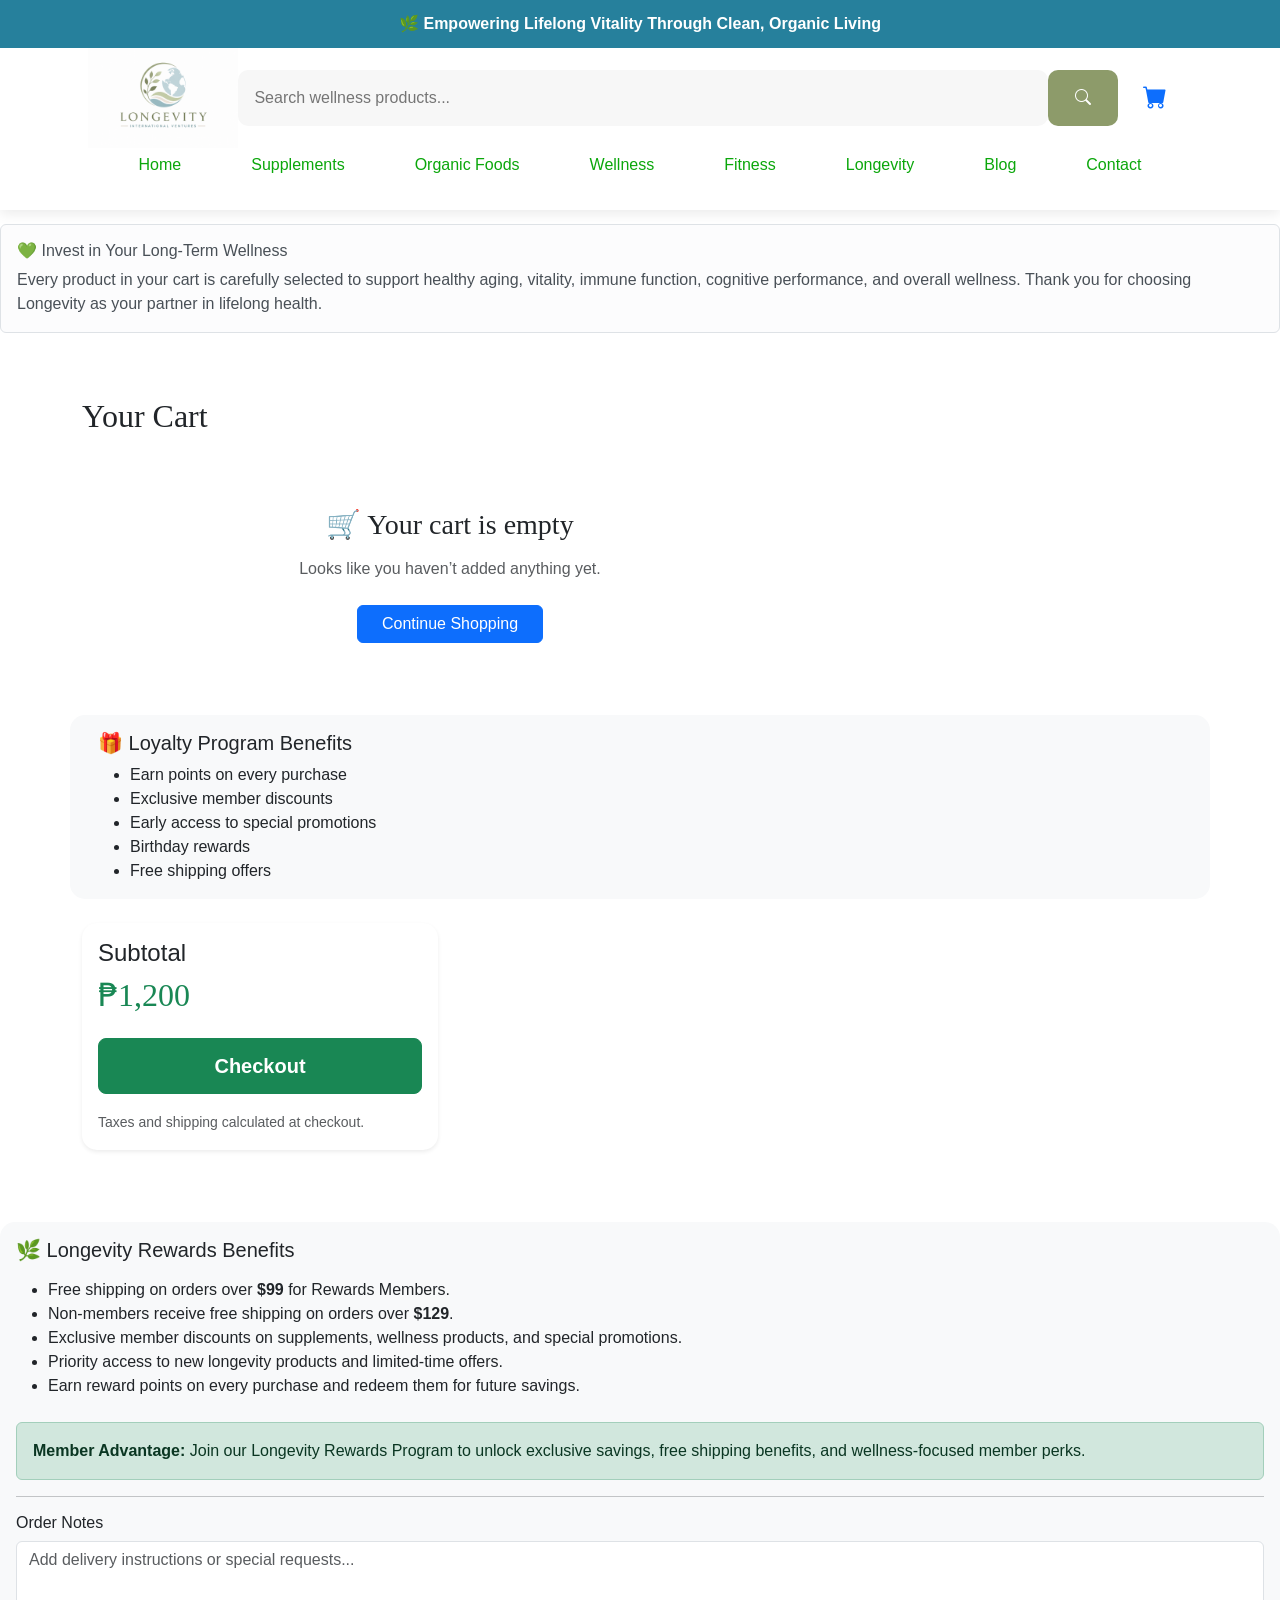
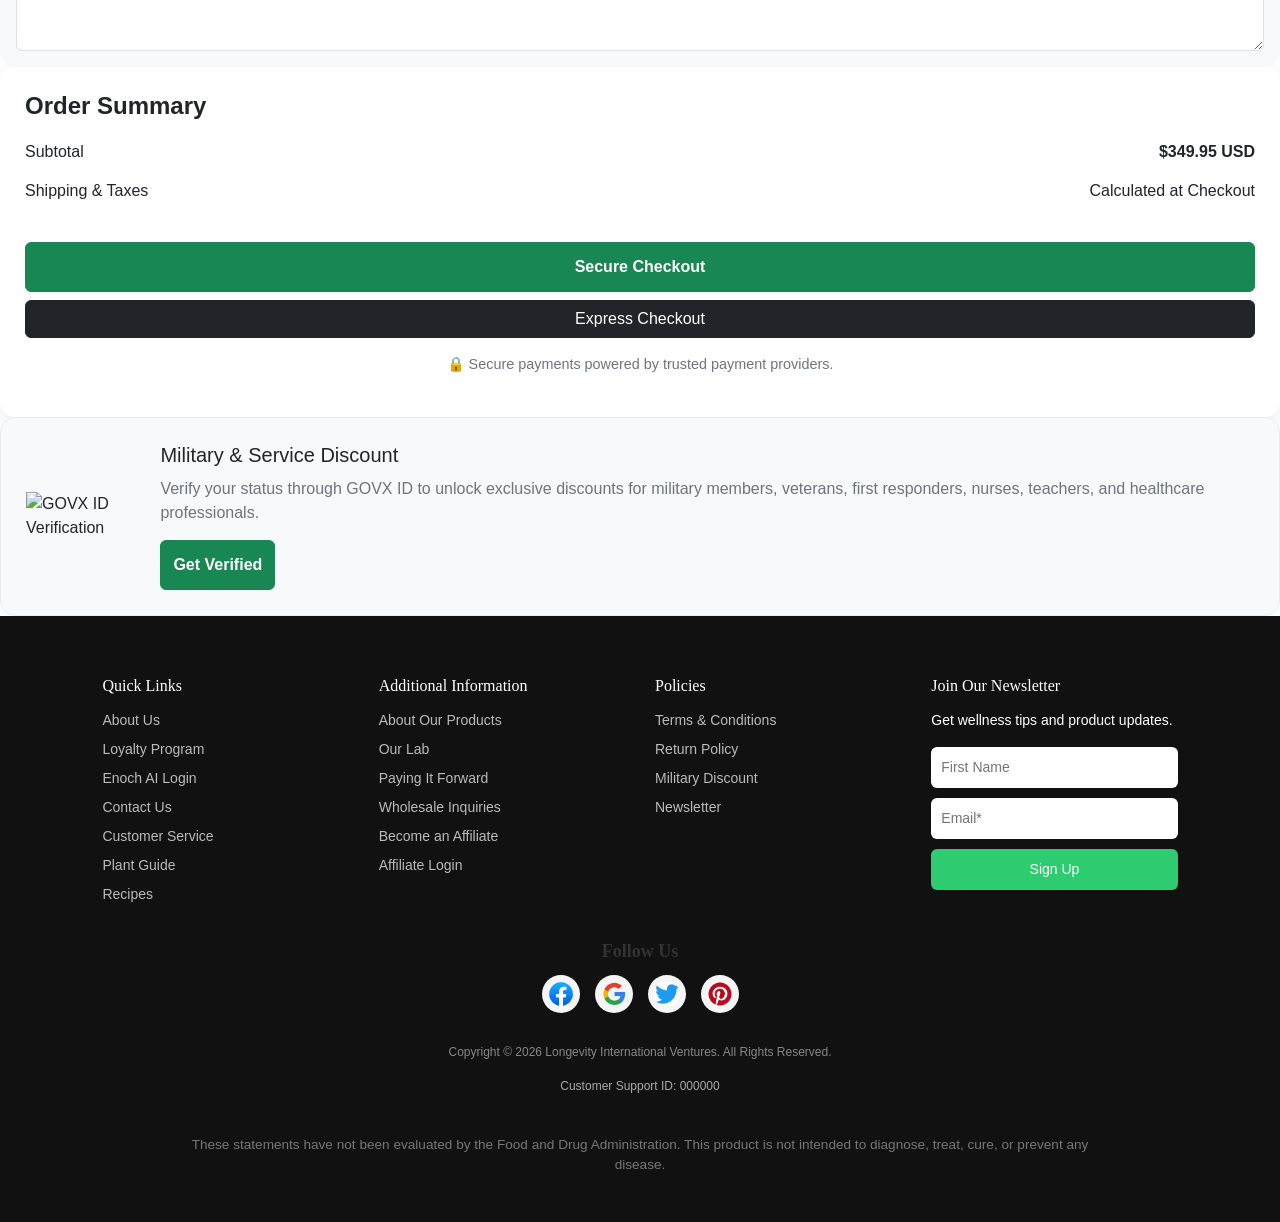
==== pages/cart.html @ 41dbbc5b "near finnish" ====
<!doctype html>
<html lang="en">
  <head>
    <meta charset="UTF-8" />
    <meta name="viewport" content="width=device-width, initial-scale=1.0" />
    <title>Shopping Cart</title>

    <!-- Bootstrap -->
    <link
      href="https://cdn.jsdelivr.net/npm/bootstrap@5.3.6/dist/css/bootstrap.min.css"
      rel="stylesheet"
      integrity="sha384-..."
      crossorigin="anonymous"
    />
    <!-- Bootstrap Icons-->
    <link
      rel="stylesheet"
      href="https://cdn.jsdelivr.net/npm/bootstrap-icons@1.11.3/font/bootstrap-icons.min.css"
    />
    <!-- Swiper CSS -->
    <link
      rel="stylesheet"
      href="https://cdn.jsdelivr.net/npm/swiper@11/swiper-bundle.min.css"
    />
    <!-- AOS -->
    <link rel="stylesheet" href="https://unpkg.com/aos@2.3.4/dist/aos.css" />

    <link rel="stylesheet" href="../css/style.css" />
    <link rel="stylesheet" href="../css/cart.css" />

    <!-- Tab Logo -->

    <link
      rel="icon"
      type="image/png"
      sizes="32x32"
      href="../images/longevity-logo.png"
    />
    <link
      rel="icon"
      type="image/png"
      sizes="16x16"
      href="../images/longevity-logo.png"
    />
    <link rel="apple-touch-icon" href="images/apple-touch-icon.png" />
  </head>
  <body>
    <!-- Navigation Bar -->

    <header>
      <!-- Top Bar -->
      <div class="top-bar">
        🌿 Empowering Lifelong Vitality Through Clean, Organic Living
      </div>

      <!-- Main Header -->

      <div class="main-header container-fluid">
        <div class="logo">
          <img src="../images/longevity-logo.png" />
        </div>

        <div class="search-container">
          <input type="text" placeholder="Search wellness products..." />
          <button>
            <i class="bi bi-search"></i>
          </button>
        </div>

        <div class="header-icons">
          <a href="pages/cart.html" class="position-relative">
            <i class="bi bi-cart-fill fs-4"></i>

            <span
              id="cart-count"
              class="position-absolute top-0 start-100 translate-middle badge rounded-pill bg-danger"
            >
              0
            </span>
          </a>
        </div>
      </div>

      <div class="alert alert-light border mt-4">
        <h6>💚 Invest in Your Long-Term Wellness</h6>

        <p class="mb-0">
          Every product in your cart is carefully selected to support healthy
          aging, vitality, immune function, cognitive performance, and overall
          wellness. Thank you for choosing Longevity as your partner in lifelong
          health.
        </p>
      </div>

      <!-- Mega Navigation -->
      <nav class="mega-nav">
        <ul class="nav-menu">
          <li><a href="../index.html">Home</a></li>

          <li class="dropdown">
            <a href="#">Supplements</a>
            <ul class="dropdown-menu">
              <li><a href="../pages/selection-page.html">Vitamins</a></li>
              <li><a href="../pages/selection-page.html">Protein</a></li>
              <li><a href="../pages/selection-page.html">Herbal</a></li>
              <li><a href="../pages/selection-page.html">Collagen</a></li>
            </ul>
          </li>

          <li class="dropdown">
            <a href="#">Organic Foods</a>
            <ul class="dropdown-menu">
              <li><a href="../pages/selection-page.html">Superfoods</a></li>
              <li><a href="../pages/selection-page.html">Grains</a></li>
              <li><a href="../pages/selection-page.html">Snacks</a></li>
            </ul>
          </li>

          <li class="dropdown">
            <a href="#">Wellness</a>
            <ul class="dropdown-menu">
              <li><a href="../pages/selection-page.html">Skincare</a></li>
              <li><a href="../pages/selection-page.html">Detox</a></li>
              <li><a href="../pages/selection-page.html">Mindfulness</a></li>
            </ul>
          </li>

          <li><a href="../pages/selection-page.html">Fitness</a></li>
          <li><a href="../pages/selection-page.html">Longevity</a></li>
          <li><a href="../pages/selection-page.html">Blog</a></li>
          <li><a href="../pages/selection-page.html">Contact</a></li>
        </ul>
      </nav>
    </header>
    <div class="container py-5">
      <div class="row g-4">
        <!-- Cart Items -->
        <div class="col-lg-8">
          <h2 class="mb-4">Your Cart</h2>

          <div id="cart-items"></div>
          <div id="empty-cart" class="text-center py-5">
            <h3 class="mb-3">🛒 Your cart is empty</h3>
            <p class="text-muted mb-4">
              Looks like you haven’t added anything yet.
            </p>

            <a href="../index.html" class="btn btn-primary px-4">
              Continue Shopping
            </a>
          </div>
        </div>

        <!-- Loyalty Program -->
        <div class="card mt-4 border-0 bg-light">
          <div class="card-body">
            <h5>🎁 Loyalty Program Benefits</h5>

            <ul class="mb-0">
              <li>Earn points on every purchase</li>
              <li>Exclusive member discounts</li>
              <li>Early access to special promotions</li>
              <li>Birthday rewards</li>
              <li>Free shipping offers</li>
            </ul>
          </div>
        </div>

        <!-- Cart Summary -->
        <div class="col-lg-4">
          <div class="card shadow-sm border-0">
            <div class="card-body">
              <h4>Subtotal</h4>

              <h2 class="text-success mb-4">₱1,200</h2>

              <button class="btn btn-success w-100 btn-lg">Checkout</button>

              <div class="mt-3">
                <small class="text-muted">
                  Taxes and shipping calculated at checkout.
                </small>
              </div>
            </div>
          </div>
        </div>
      </div>
    </div>

    <div class="card mt-4 border-0 bg-light">
      <div class="card-body">
        <h5 class="mb-3">🌿 Longevity Rewards Benefits</h5>

        <ul class="mb-4">
          <li>
            Free shipping on orders over <strong>$99</strong> for Rewards
            Members.
          </li>

          <li>
            Non-members receive free shipping on orders over
            <strong>$129</strong>.
          </li>

          <li>
            Exclusive member discounts on supplements, wellness products, and
            special promotions.
          </li>

          <li>
            Priority access to new longevity products and limited-time offers.
          </li>

          <li>
            Earn reward points on every purchase and redeem them for future
            savings.
          </li>
        </ul>

        <div class="alert alert-success">
          <strong>Member Advantage:</strong>
          Join our Longevity Rewards Program to unlock exclusive savings, free
          shipping benefits, and wellness-focused member perks.
        </div>

        <hr />

        <h6>Order Notes</h6>

        <textarea
          class="form-control"
          rows="4"
          placeholder="Add delivery instructions or special requests..."
        ></textarea>
      </div>
    </div>

    <div class="cart-summary">
      <h4>Order Summary</h4>

      <div class="summary-row">
        <span>Subtotal</span>
        <strong>$349.95 USD</strong>
      </div>

      <div class="summary-row">
        <span>Shipping & Taxes</span>
        <span>Calculated at Checkout</span>
      </div>

      <button class="btn btn-success w-100 mt-4">Secure Checkout</button>

      <button class="btn btn-dark w-100 mt-2">Express Checkout</button>

      <p class="secure-note mt-3">
        🔒 Secure payments powered by trusted payment providers.
      </p>
    </div>

    <div class="govx-card">
      <img
        src="images/govx-logo.png"
        alt="GOVX ID Verification"
        class="govx-logo"
      />

      <div class="govx-content">
        <h5>Military & Service Discount</h5>

        <p>
          Verify your status through GOVX ID to unlock exclusive discounts for
          military members, veterans, first responders, nurses, teachers, and
          healthcare professionals.
        </p>

        <a href="#" class="btn btn-success"> Get Verified </a>
      </div>
    </div>
    <!-- Footer -->

    <footer class="site-footer">
      <div class="footer-container">
        <!-- QUICK LINKS -->
        <div class="footer-column">
          <h3>Quick Links</h3>
          <ul>
            <li><a href="../pages/about-us.html">About Us</a></li>
            <li><a href="../pages/loyalty-program.html">Loyalty Program</a></li>
            <li><a href="#">Enoch AI Login</a></li>
            <li><a href="#">Contact Us</a></li>
            <li><a href="#">Customer Service</a></li>
            <li><a href="#">Plant Guide</a></li>
            <li><a href="#">Recipes</a></li>
          </ul>
        </div>

        <!-- INFORMATION -->
        <div class="footer-column">
          <h3>Additional Information</h3>
          <ul>
            <li><a href="#">About Our Products</a></li>
            <li><a href="#">Our Lab</a></li>
            <li><a href="#">Paying It Forward</a></li>
            <li><a href="#">Wholesale Inquiries</a></li>
            <li><a href="#">Become an Affiliate</a></li>
            <li><a href="#">Affiliate Login</a></li>
          </ul>
        </div>

        <!-- POLICIES -->
        <div class="footer-column">
          <h3>Policies</h3>
          <ul>
            <li><a href="#">Terms & Conditions</a></li>
            <li><a href="#">Return Policy</a></li>
            <li><a href="#">Military Discount</a></li>
            <li><a href="#">Newsletter</a></li>
          </ul>
        </div>

        <!-- NEWSLETTER -->
        <div class="footer-column">
          <h3>Join Our Newsletter</h3>
          <p>Get wellness tips and product updates.</p>

          <form class="newsletter" id="newsletterForm">
            <input
              type="text"
              id="firstName"
              placeholder="First Name"
              required
            />
            <input type="email" id="email" placeholder="Email*" required />
            <button type="submit">Sign Up</button>
          </form>

          <p class="newsletter-msg" id="newsletterMsg"></p>
        </div>
      </div>

      <!-- SOCIAL -->
      <div class="footer-social">
        <h3>Follow Us</h3>
        <div class="social-links">
          <img src="../logo/facebook_icon.jpg" alt="" />
          <img src="../logo/google-logo.jpg" alt="" />
          <img src="../logo/twitter-logo.jpg" alt="" />
          <img src="../logo/pinterest-logo.jpg" alt="" />
        </div>
      </div>

      <!-- DISCLAIMER -->
      <div class="footer-bottom">
        <p>
          Copyright © 2026 Longevity International Ventures. All Rights
          Reserved.
        </p>

        <p class="support-id">Customer Support ID: 000000</p>

        <p class="disclaimer">
          These statements have not been evaluated by the Food and Drug
          Administration. This product is not intended to diagnose, treat, cure,
          or prevent any disease.
        </p>
      </div>
    </footer>
    <!-- Bootstrap Bundle -->
    <script
      src="https://cdn.jsdelivr.net/npm/bootstrap@5.3.6/dist/js/bootstrap.bundle.min.js"
      integrity="sha384-..."
      crossorigin="anonymous"
    ></script>

    <!-- Swiper JS Bundle -->
    <script src="https://cdn.jsdelivr.net/npm/swiper@11/swiper-bundle.min.js"></script>

    <!-- Scroll Animation Libraries -->
    <script src="https://cdn.jsdelivr.net/npm/gsap@3.12.5/dist/gsap.min.js"></script>
    <script src="https://cdn.jsdelivr.net/npm/gsap@3.12.5/dist/ScrollTrigger.min.js"></script>
    <script src="https://unpkg.com/aos@2.3.4/dist/aos.js"></script>

    <!-- jQuery -->
    <script src="https://code.jquery.com/jquery-3.6.0.min.js"></script>

    <!-- Javascript -->
    <script src="../javascript/script.js"></script>
    <script src="../javascript/swiper.js"></script>
    <script src="../javascript/cart.js"></script>
  </body>
</html>
---- css/style.css ----
body {
  font-family: "Inter", sans-serif !important;
  padding-top: 200px;
}

h1,
h2,
h3 {
  font-family: "Playfair Display", serif;
}

/* Navigation Bar */

.top-bar {
  background: #26809c;
  color: white;
  text-align: center;
  padding: 12px;
  font-weight: 600;
  position: fixed;
  top: 0;
  width: 100%;
  z-index: 1000;
}

.top-bar,
.mega-nav {
  transition: transform 0.4s ease;
}

.hide {
  transform: translateY(-100%);
}

.top-bar.hide {
  transform: translateY(-100%);
}
.main-header {
  background: white;
  display: flex;
  align-items: center;
  justify-content: center;
  width: 100%;
  position: fixed;
  top: 48px;
  z-index: 1000;
  transition: top 0.4s ease;
}

.scroll-menu-btn {
  display: none;
}

.header-scrolled .scroll-menu-btn {
  display: block;
  padding: 10px 20px;
  background: #26809c;
  color: white;
  border: none;
  cursor: pointer;
}

.header-scrolled .mega-nav {
  display: none;
}

.header-scrolled .mega-nav.show {
  display: block;
}

.mobile-dropdown.show {
  display: block;
}

.header-scrolled .nav-menu {
  flex-direction: column;
  gap: 0;
}

.main-header.move-up {
  top: 0;
}

.search-container {
  width: 70%;
  display: flex;
}

.logo img {
  width: 150px;
}

.header-icons i {
  font-size: 35px;
  padding: 0 25px;
}

.search-container input {
  flex: 1;
  padding: 16px;
  border: none;
  background: #f7f7f7;
  border-radius: 10px;
}

.search-container button {
  width: 70px;
  border: none;
  background: #8d9b6a;
  border-radius: 10px;
  color: white;
}

/* Mega-nav Section*/

.mega-nav {
  position: fixed;
  top: 120px;
  left: 0;
  width: 100%;
  z-index: 999;

  padding: 15px 0;

  background: #fff; /* important for shadow visibility */
  transition: all 0.3s ease;

  box-shadow: 0 4px 12px rgba(0, 0, 0, 0.08);
}

.mega-nav.show {
  display: block;
}

.mega-nav a {
  display: block;
  padding: 12px 15px;
  text-decoration: none;
  color: #333;
}

.mega-nav a:hover {
  background: #f5f5f5;
}

.nav-menu {
  list-style: none;
  display: flex;
  justify-content: center;
  gap: 50px;
  margin: 0;
  padding: 10px 30px;

  background-color: white;
}

.nav-menu li {
  position: relative;
}

.nav-menu a {
  text-decoration: none;
  color: white;
  font-weight: 500;
  padding: 8px 10px;
  display: block;
}

/* when scrolled */
.mega-nav.scrolled {
  padding: 8px 0;
  background: #246f45;
  box-shadow: 0 4px 12px rgba(0, 0, 0, 0.15);
}

/* 🔽 Dropdown hidden */
.dropdown-menu {
  display: none;
  position: absolute;
  top: 100%;
  left: 0;
  background: white;
  min-width: 180px;
  box-shadow: 0 6px 15px rgba(0, 0, 0, 0.15);
  border-radius: 6px;
  overflow: hidden;
}

.dropdown-menu li a {
  color: #333;
  padding: 10px;
}

.dropdown-menu li a:hover {
  background: white;
  color: gray;
}

.dropdown:hover .dropdown-menu {
  display: block;
}

.nav-menu li a {
  color: #0ba70b;
}

@media (max-width: 992px) {
  .main-header {
    flex-wrap: wrap;
  }

  .logo {
    order: 1;
  }

  .header-icons {
    order: 2;
  }

  .search-container {
    order: 3;
    width: 100%;
    max-width: 100%;
  }

  .search-container input {
    width: 100%;
  }

  .main-header {
    top: 70px;
  }
}

/* Swiper Section */

.heroSwiper {
  height: 500px;
}

.heroSwiper .swiper-slide {
  height: 500px;
}

.heroSwiper .swiper-slide img {
  padding: 15px;
  width: 100%;
  height: 100%;
  object-fit: cover;
}

.swiper-button-prev,
.swiper-button-next {
  background: white;
  border-radius: 50%;
  width: 40px;
  height: 40px;
  box-shadow: 0 2px 8px rgba(0, 0, 0, 0.2);
}

.swiper-button-prev::after,
.swiper-button-next::after {
  font-size: 18px;
  color: #2e8b57;
}

/* Countdown banner  */

.sale-banner {
  background: linear-gradient(135deg, #111, #1f1f1f);
  color: white;
  text-align: center;
  padding: 30px 15px;
  font-family: Arial, sans-serif;
  border-radius: 12px;
}

.sale-banner h2 {
  margin-bottom: 20px;
  font-size: 26px;
}

.timer {
  display: flex;
  justify-content: center;
  gap: 12px;
  flex-wrap: wrap;
  margin-bottom: 20px;
}

.time-box {
  background: #222;
  padding: 15px;
  border-radius: 10px;
  min-width: 70px;
}

.time-box span {
  display: block;
  font-size: 24px;
  font-weight: bold;
}

.time-box label {
  font-size: 12px;
  opacity: 0.7;
}

.shop-btn {
  background: #ff3b30;
  color: white;
  border: none;
  padding: 12px 25px;
  font-size: 16px;
  border-radius: 8px;
  cursor: pointer;
  transition: 0.3s;
}

.shop-btn:hover {
  background: #ff1f1f;
  transform: scale(1.05);
}

/* Holliday Deals */

.deals {
  padding: 60px 10%;
  background: #f9f9f9;
}

.deals-header h3 {
  color: #0ba70b;
}

.deals-header {
  text-align: center;
  margin-bottom: 40px;
}

.deals-container {
  display: flex;
  gap: 20px;
  flex-wrap: wrap;
  justify-content: center;
  flex-wrap: nowrap;
}

/* CARD BASE */
.deal-card {
  width: 320px;
  background: #fff;
  border-radius: 16px;
  box-shadow: 0 10px 25px rgba(0, 0, 0, 0.08);
  position: relative;
  overflow: visible;
  transition: transform 0.3s ease;
}

/* IMAGE */
.image-wrapper img {
  width: 100%;
  height: 220px;
  object-fit: cover;
  display: block;
  border-top-left-radius: 16px;
  border-top-right-radius: 16px;
}

/* BADGE */
.badge {
  position: absolute;
  top: 10px;
  left: 10px;
  background: #e63946;
  color: white;
  padding: 5px 10px;
  font-size: 12px;
  border-radius: 20px;
  z-index: 1;
}

/* INFO SECTION */
.deal-info {
  padding: 12px;
}

.deal-info h3 {
  font-size: 16px;
  margin-bottom: 4px;
}

.deal-info p {
  font-size: 13px;
  color: #666;
}

/* PRICE */
.price {
  margin-top: 8px;
  display: flex;
  gap: 10px;
  align-items: center;
}

.price .old {
  text-decoration: line-through;
  color: gray;
  font-size: 13px;
}

.price .new {
  color: #e63946;
  font-weight: bold;
}

/* RATING */
.rating {
  margin-top: 6px;
  font-size: 13px;
}

.stars {
  color: gold;
}

.hover-actions {
  position: absolute;
  left: 0;
  bottom: -55px; /* pushes outside card */
  width: 100%;

  display: flex;
  gap: 8px;
  padding: 10px;

  background: #fff;
  box-shadow: 0 10px 25px rgba(0, 0, 0, 0.15);
  border-radius: 0 0 14px 14px;

  opacity: 0;
  transform: translateY(-20px);
  transition: all 0.3s ease;

  pointer-events: none;
}

/* SHOW ON HOVER (card hover = smoother UX) */
.deal-card:hover .hover-actions {
  opacity: 1;
  transform: translateY(0);
  pointer-events: auto;
  z-index: 2;
}

/* BUTTONS */
.hover-actions button {
  flex: 1;
  border: none;
  padding: 8px;
  font-size: 12px;
  cursor: pointer;
  border-radius: 6px;
  transition: 0.2s;
}

.hover-actions .quick {
  background: #333;
  color: white;
}

.hover-actions .quick:hover {
  background: #000;
}

.hover-actions .cart {
  background: #28a745;
  color: white;
}

.hover-actions .cart:hover {
  background: #1f8a39;
}

/* Shop by Health goals  */

.health-goals {
  padding: 70px 8%;
  background: #f9f9f9;
  text-align: center;
}

.goals-header h2 {
  font-size: 28px;
  margin-bottom: 8px;
}

.goals-header p {
  color: #666;
  margin-bottom: 30px;
}

/* GRID */
.goals-grid {
  display: grid;
  grid-template-columns: repeat(auto-fit, minmax(220px, 1fr));
  gap: 20px;
}

/* CARD */
.goal-card {
  background: white;
  padding: 20px;
  border-radius: 14px;
  text-decoration: none;
  color: #333;
  box-shadow: 0 6px 18px rgba(0, 0, 0, 0.08);
  transition: all 0.3s ease;
  text-align: left;
}

/* hover effect */
.goal-card:hover {
  transform: translateY(-5px);
  box-shadow: 0 10px 25px rgba(0, 0, 0, 0.12);
}

/* title */
.goal-card h3 {
  font-size: 16px;
  margin-bottom: 6px;
}

/* text */
.goal-card p {
  font-size: 13px;
  color: #666;
}

Longevity Nutrition Plans .nutrition-plans {
  padding: 70px 8%;
  background: #f9f9f9;
  text-align: center;
}

.nutrition-header h2 {
  font-size: 28px;
  margin-bottom: 8px;
  text-align: center;
}

.nutrition-header p {
  color: #666;
  margin-bottom: 30px;
}

/* GRID */
.nutrition-grid {
  display: grid;
  grid-template-columns: repeat(auto-fit, minmax(240px, 1fr));
  gap: 20px;
}

/* CARD */
.nutrition-card {
  background: #fff;
  padding: 22px;
  border-radius: 14px;
  box-shadow: 0 8px 20px rgba(0, 0, 0, 0.08);
  text-align: left;
  transition: 0.3s ease;
}

/* hover effect */
.nutrition-card:hover {
  transform: translateY(-6px);
  box-shadow: 0 12px 30px rgba(0, 0, 0, 0.12);
}

/* title */
.nutrition-card h3 {
  font-size: 16px;
  margin-bottom: 10px;
}

/* text */
.nutrition-card p {
  font-size: 13px;
  color: #666;
  margin-bottom: 15px;
}

/* BUTTON */
.read-btn {
  padding: 8px 14px;
  border: none;
  border-radius: 20px;
  background: #1f7a4a;
  color: white;
  font-size: 13px;
  cursor: pointer;
  transition: 0.2s;
}

.read-btn:hover {
  background: #145a36;
}

.nutrition-plans {
  padding: 10px 50px;
}

/* Follow Us */

.follow-us {
  text-align: center;
  padding: 60px 8%;
  background: #f9f9f9;
}

.follow-us h2 {
  font-size: 26px;
  margin-bottom: 8px;
}

.follow-us p {
  color: #666;
  margin-bottom: 25px;
}

/* ICON WRAPPER */
.social-icons {
  display: flex;
  justify-content: center;
  gap: 15px;
}

/* ICON STYLE */
.icon {
  width: 50px;
  height: 50px;
  display: flex;
  align-items: center;
  justify-content: center;

  background: white;
  border-radius: 50%;
  font-size: 20px;
  text-decoration: none;

  box-shadow: 0 6px 18px rgba(0, 0, 0, 0.1);
  transition: 0.3s ease;
}

/* hover effect */
.icon:hover {
  transform: translateY(-5px);
}

/* brand colors on hover */
.facebook:hover {
  background: #1877f2;
  color: white;
}

.instagram:hover {
  background: #e1306c;
  color: white;
}

.tiktok:hover {
  background: #000;
  color: white;
}

.youtube:hover {
  background: #ff0000;
  color: white;
}

/* Footer */

.site-footer {
  background: #111;
  color: #fff;
  padding: 60px 8% 30px;
  font-size: 14px;
}

/* GRID */
.footer-container {
  display: grid;
  grid-template-columns: repeat(auto-fit, minmax(220px, 1fr));
  gap: 30px;
}

/* HEADINGS */
.footer-column h3 {
  margin-bottom: 15px;
  font-size: 16px;
}

/* LINKS */
.footer-column ul {
  list-style: none;
  padding: 0;
}

.footer-column ul li {
  margin-bottom: 8px;
}

.footer-column ul li a {
  color: #bbb;
  text-decoration: none;
  transition: 0.2s;
}

.footer-column ul li a:hover {
  color: #fff;
}

/* NEWSLETTER */
.newsletter {
  display: flex;
  flex-direction: column;
  gap: 10px;
}

.newsletter input {
  padding: 10px;
  border-radius: 6px;
  border: none;
}

.newsletter button {
  padding: 10px;
  border: none;
  background: #2ecc71;
  color: white;
  border-radius: 6px;
  cursor: pointer;
}

.newsletter button:hover {
  background: #27ae60;
}

/* SOCIAL */
.footer-social {
  text-align: center;
  margin-top: 40px;
}

.social-links a {
  margin: 0 10px;
  color: #bbb;
  text-decoration: none;
}

.social-links a:hover {
  color: #fff;
}

/* BOTTOM */
.footer-bottom {
  margin-top: 30px;
  text-align: center;
  font-size: 12px;
  color: #888;
}

.support-id {
  margin-top: 10px;
  color: #aaa;
}

.disclaimer {
  margin-top: 10px;
  font-size: 11px;
  max-width: 800px;
  margin-left: auto;
  margin-right: auto;
  line-height: 1.5;
}

.view-all-card {
  position: relative;
  overflow: hidden;
  border-radius: 15px;
  height: 350px;
}

.view-all-card img {
  width: 100%;
  height: 100%;
  object-fit: cover;
  transition: 0.5s ease;
}

.view-all-card .overlay {
  position: absolute;
  inset: 0;
  background: rgba(0, 0, 0, 0.45);
}

.view-content {
  position: absolute;
  inset: 0;
  z-index: 2;

  display: flex;
  flex-direction: column;
  justify-content: center;
  align-items: center;

  color: #fff;
  text-align: center;
  padding: 20px;
}

.count {
  font-size: 3rem;
  font-weight: 700;
}

.view-content h3 {
  margin: 10px 0;
  font-size: 1.8rem;
}

.view-btn {
  margin-top: 15px;
  padding: 10px 25px;
  background: #fff;
  color: #2f5d50;
  text-decoration: none;
  border-radius: 50px;
  font-weight: 600;
}

.view-all-card:hover img {
  transform: scale(1.08);
}

/* Trust Bandages */

.trust-badges {
  display: flex;
  flex-wrap: wrap;
  justify-content: center;
  align-items: center;
  gap: 30px;
  padding: 40px 20px;
  background: #f8faf8;
}

.trust-badges div {
  display: flex;
  justify-content: center;
  align-items: center;
}

.trust-badges img {
  width: 140px;
  height: 80px;
  object-fit: contain;
  transition: 0.3s ease;
}

.trust-badges img:hover {
  transform: scale(1.05);
}

/* WHY CHOOSE US */
.why-choose-us {
  padding: 80px 5%;
  background: #f8faf8;
}

.section-header {
  text-align: center;
  max-width: 750px;
  margin: 0 auto 60px;
}

.section-tag {
  display: inline-block;
  background: #dcefe4;
  color: #2f5d50;
  padding: 8px 16px;
  border-radius: 50px;
  font-size: 0.9rem;
  font-weight: 600;
  margin-bottom: 15px;
}

.section-header h2 {
  font-size: 2.5rem;
  color: #1f3b2d;
  margin-bottom: 15px;
}

.section-header p {
  color: #666;
  line-height: 1.7;
}

.features-grid {
  display: grid;
  grid-template-columns: repeat(auto-fit, minmax(250px, 1fr));
  gap: 25px;
}

.feature-card {
  background: #fff;
  padding: 35px 25px;
  border-radius: 20px;
  text-align: center;
  box-shadow: 0 10px 30px rgba(0, 0, 0, 0.06);
  transition: 0.3s ease;
}

.feature-card:hover {
  transform: translateY(-8px);
}

.feature-card .icon {
  font-size: 3rem;
  margin-bottom: 20px;
}

.feature-card h3 {
  color: #2f5d50;
  margin-bottom: 12px;
  font-size: 1.25rem;
}

.feature-card p {
  color: #666;
  line-height: 1.7;
}

.section-title {
  text-align: center;
  margin-bottom: 50px;
}

.section-title h2 {
  font-size: 2.5rem;
  color: #2f5d50;
}

.section-title p {
  color: #666;
}

/* TESTIMONIALS */
.testimonials {
  padding: 80px 5%;
  background: #f8faf8;
}

.testimonial-grid {
  display: grid;
  grid-template-columns: repeat(auto-fit, minmax(280px, 1fr));
  gap: 25px;
}

.testimonial-card {
  background: #fff;
  padding: 30px;
  border-radius: 20px;
  box-shadow: 0 10px 25px rgba(0, 0, 0, 0.05);
}

.testimonial-card p {
  font-style: italic;
  line-height: 1.7;
  margin-bottom: 20px;
}

.testimonial-card h4 {
  color: #2f5d50;
}

/* PRODUCTS */
.featured-products {
  padding: 80px 5%;
}

.products-grid {
  display: grid;
  grid-template-columns: repeat(auto-fit, minmax(250px, 1fr));
  gap: 30px;
}

.product-card {
  position: relative;
  background: #fff;
  border-radius: 20px;
  overflow: hidden;
  box-shadow: 0 10px 25px rgba(0, 0, 0, 0.08);
}

.product-card img {
  width: 100%;
  height: 250px;
  object-fit: cover;
}

.product-card h3 {
  padding: 15px 20px 10px;
  color: #2f5d50;
}

.product-card p {
  padding: 0 20px;
  color: #666;
}

.product-card .btn {
  display: inline-block;
  margin: 20px;
  padding: 10px 20px;
  background: #2f5d50;
  color: #fff;
  text-decoration: none;
  border-radius: 50px;
}

.badge {
  position: absolute;
  top: 15px;
  left: 15px;
  background: #7ba05b;
  color: #fff;
  padding: 6px 12px;
  border-radius: 50px;
  font-size: 0.8rem;
}

.disclaimer {
  margin-top: 40px;
  text-align: center;
  font-size: 0.85rem;
  color: #777;
  max-width: 900px;
  margin-inline: auto;
}

/* Comments */

/* SECTION BACKGROUND */
.testimonials {
  padding: 90px 5%;
  background: linear-gradient(135deg, #f8faf8, #eef6f0);
}

/* TITLE */
.section-title {
  text-align: center;
  margin-bottom: 50px;
}

.section-title h2 {
  font-size: 2.5rem;
  color: #2f5d50;
  margin-bottom: 10px;
}

.section-title p {
  color: #666;
  font-size: 1rem;
}

/* SWIPER WRAPPER */
.testimonialSwiper {
  padding: 20px 10px 60px;
}

/* CARD */
.testimonial-card {
  background: #fff;
  border-radius: 22px;
  padding: 35px 25px;
  text-align: center;
  box-shadow: 0 12px 30px rgba(0, 0, 0, 0.08);
  transition: all 0.3s ease;
  height: 100%;
}

/* HOVER EFFECT */
.testimonial-card:hover {
  transform: translateY(-10px);
}

/* CUSTOMER IMAGE */
.customer-img {
  width: 85px;
  height: 85px;
  border-radius: 50%;
  object-fit: cover;
  margin-bottom: 15px;
  border: 4px solid #e8f3eb;
}

/* STARS */
.stars {
  color: #f5b301;
  font-size: 1.1rem;
  margin-bottom: 12px;
  letter-spacing: 2px;
}

/* TEXT */
.testimonial-card p {
  font-style: italic;
  color: #555;
  line-height: 1.7;
  margin-bottom: 18px;
}

/* NAME */
.testimonial-card h4 {
  color: #2f5d50;
  margin-bottom: 5px;
  font-size: 1.1rem;
}

/* LABEL */
.testimonial-card span {
  font-size: 0.85rem;
  color: #888;
}

/* PAGINATION DOTS */
.testimonialSwiper .swiper-pagination-bullet {
  background: #2f5d50;
  opacity: 0.4;
}

.testimonialSwiper .swiper-pagination-bullet-active {
  opacity: 1;
}

/* Vitamins Page */

.breadcrumb-bar {
  background: #fff;
  padding: 12px 20px;
  font-size: 14px;
  border-bottom: 1px solid #eaeaea;
}

.page-title {
  font-size: 28px;
  font-weight: 700;
  margin: 20px 0;
}

.toolbar {
  background: #fff;
  padding: 15px;
  border-radius: 12px;
  display: flex;
  flex-wrap: wrap;
  gap: 10px;
  align-items: center;
  justify-content: space-between;
  box-shadow: 0 2px 10px rgba(0, 0, 0, 0.05);
}

.toolbar select,
.toolbar input {
  padding: 8px 10px;
  border-radius: 8px;
  border: 1px solid #ddd;
}

.product-card {
  background: #fff;
  border-radius: 14px;
  overflow: hidden;
  box-shadow: 0 4px 12px rgba(0, 0, 0, 0.06);
  transition: 0.3s;
  height: 100%;
}

.product-card:hover {
  transform: translateY(-5px);
}

.product-img {
  width: 100%;
  height: 180px;
  object-fit: cover;
}

.price {
  color: #1f7a3a;
  font-weight: bold;
}

.btn-buy {
  background: #1f7a3a;
  color: #fff;
  border: none;
  padding: 8px;
  border-radius: 25px;
  width: 100%;
}

.btn-buy:hover {
  background: #16612d;
}

.badge-stock {
  position: absolute;
  top: 10px;
  left: 10px;
  background: #dc3545;
  color: #fff;
  font-size: 12px;
  padding: 4px 8px;
  border-radius: 8px;
}

/* Product Page */

#productGrid.list-mode .deal-card {
  display: flex;
  gap: 20px;
  align-items: center;
}

#productGrid.list-mode .image-wrapper {
  width: 150px;
  flex-shrink: 0;
}

#productGrid.list-mode .deal-info {
  flex: 1;
}

/* Mobile list view */
@media (max-width: 576px) {
  #productGrid.list-mode .deal-card {
    flex-direction: column;
    text-align: center;
  }

  #productGrid.list-mode .image-wrapper {
    width: 100%;
    max-width: 250px;
  }
}
/* Toolbar */
.toolbar {
  padding: 15px;
  display: flex;
  justify-content: space-between;
  align-items: center;
  gap: 15px;
  flex-wrap: wrap;
}

.toolbar select {
  min-width: 140px;
}

.toolbar label {
  white-space: nowrap;
}

/* Tablet */
.toolbar select {
  min-width: 140px;
}

@media (max-width: 768px) {
  .toolbar .form-select {
    width: 100% !important;
  }

  .toolbar .d-flex {
    flex-direction: column;
    align-items: stretch !important;
  }
}

.deal-card {
  height: 100%;
  display: flex;
  flex-direction: column;
}

.deal-info {
  flex-grow: 1;
}

/* breadcrumb */

.breadcrumb-bar {
  background: #f5f5f5;
  padding: 12px 20px;
  font-size: 0.9rem;
  border-radius: 8px;
  margin: 20px 0;
  word-break: break-word;
}

.breadcrumb-bar a {
  color: #2e7d32;
  text-decoration: none;
  font-weight: 500;
}

.breadcrumb-bar a:hover {
  text-decoration: underline;
}

.breadcrumb-bar span {
  margin: 0 6px;
}

.breadcrumb-bar .current {
  color: #666;
  font-weight: 500;
}

/* PRELOADER */
#preloader {
  position: fixed;
  top: 0;
  left: 0;
  width: 100%;
  height: 100%;
  background: #ffffff;
  display: flex;
  justify-content: center;
  align-items: center;
  z-index: 99999;
  transition:
    opacity 0.6s ease,
    visibility 0.6s ease;
}

.loader-logo {
  width: 200px;
  animation: pulse 1.5s infinite ease-in-out;
}

/* Fade Out */
#preloader.hide {
  opacity: 0;
  visibility: hidden;
}

/* Logo Animation */
@keyframes pulse {
  0% {
    transform: scale(1);
    opacity: 0.7;
  }
  50% {
    transform: scale(1.08);
    opacity: 1;
  }
  100% {
    transform: scale(1);
    opacity: 0.7;
  }
}

.loader-logo {
  width: 200px;
  animation: zoomIn 1.5s ease-in-out infinite;
}

@keyframes zoomIn {
  0% {
    opacity: 0;
    transform: scale(0.8);
  }
  50% {
    opacity: 1;
    transform: scale(1);
  }
  100% {
    opacity: 0.8;
    transform: scale(1.05);
  }
}

.footer-social {
  text-align: center;
  margin-top: 20px;
}

.footer-social h3 {
  font-size: 18px;
  font-weight: 600;
  margin-bottom: 12px;
  color: #333;
}

.social-links {
  display: flex;
  justify-content: center;
  align-items: center;
  gap: 15px;
}

.social-links img {
  width: 38px;
  height: 38px;
  object-fit: cover;
  border-radius: 50%;
  cursor: pointer;
  transition: all 0.3s ease;
  background: #f5f5f5;
  padding: 6px;
}

.social-links img:hover {
  transform: translateY(-4px) scale(1.1);
  background: #e0e0e0;
  box-shadow: 0 6px 12px rgba(0, 0, 0, 0.15);
}
---- css/cart.css ----
/* Cart */

.quantity-box {
  display: flex;
  align-items: center;
  gap: 10px;
  max-width: 160px;
}

.quantity-input {
  width: 60px;
}

.card {
  border-radius: 15px;
}

.sticky-top {
  top: 100px;
}

.btn-success {
  padding: 12px;
  font-weight: 600;
}

.govx-card {
  display: flex;
  justify-content: center;
  align-items: center;
  gap: 20px;
  padding: 25px;
  background: #f8f9fa;
  border-radius: 15px;
  border: 1px solid #e9ecef;
}

.govx-logo {
  width: 120px;
  object-fit: contain;
}

.govx-content h5 {
  margin-bottom: 10px;
}

.govx-content p {
  color: #6c757d;
  margin-bottom: 15px;
}

.cart-summary {
  background: #fff;
  padding: 25px;
  border-radius: 15px;
  box-shadow: 0 5px 20px rgba(0, 0, 0, 0.08);
}

.cart-summary h4 {
  margin-bottom: 20px;
  font-weight: 600;
}

.summary-row {
  display: flex;
  justify-content: space-between;
  margin-bottom: 15px;
  font-size: 1rem;
}

.secure-note {
  text-align: center;
  color: #6c757d;
  font-size: 0.9rem;
}

#empty-cart {
  display: none;
}
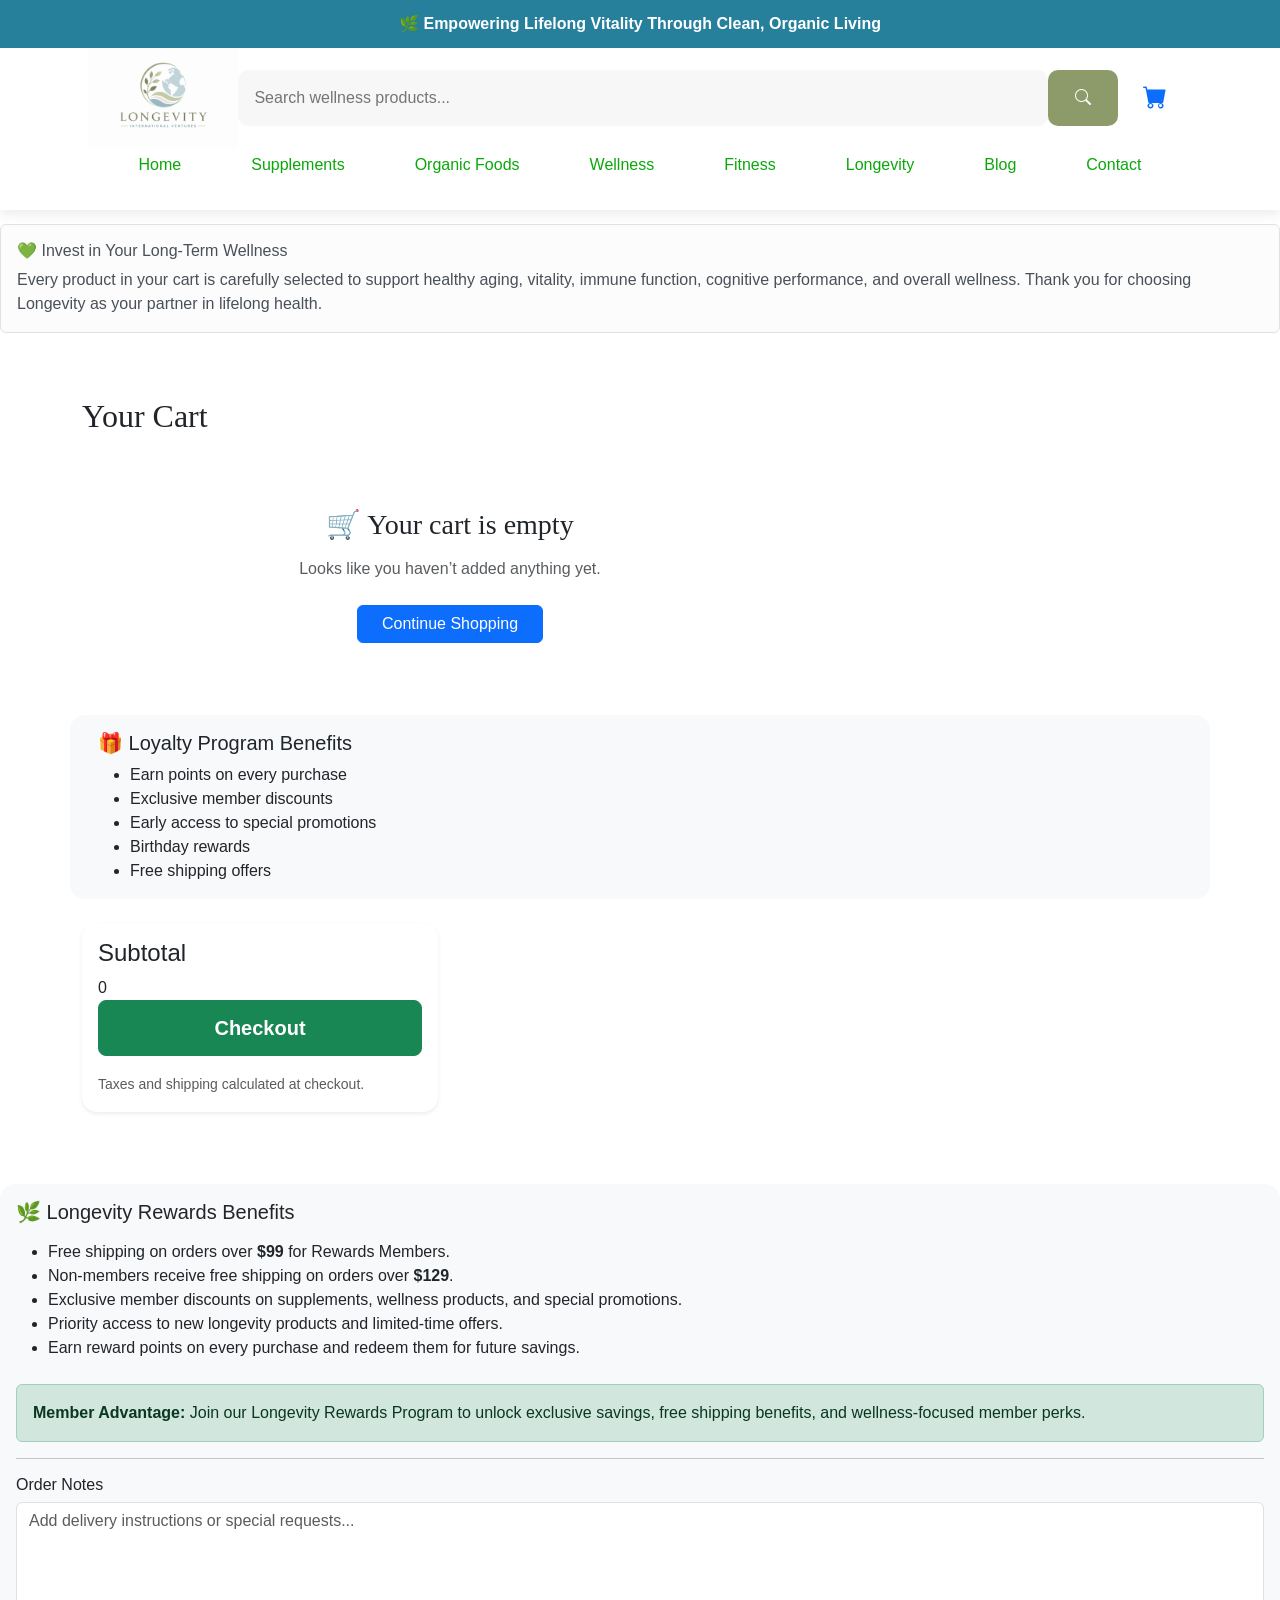
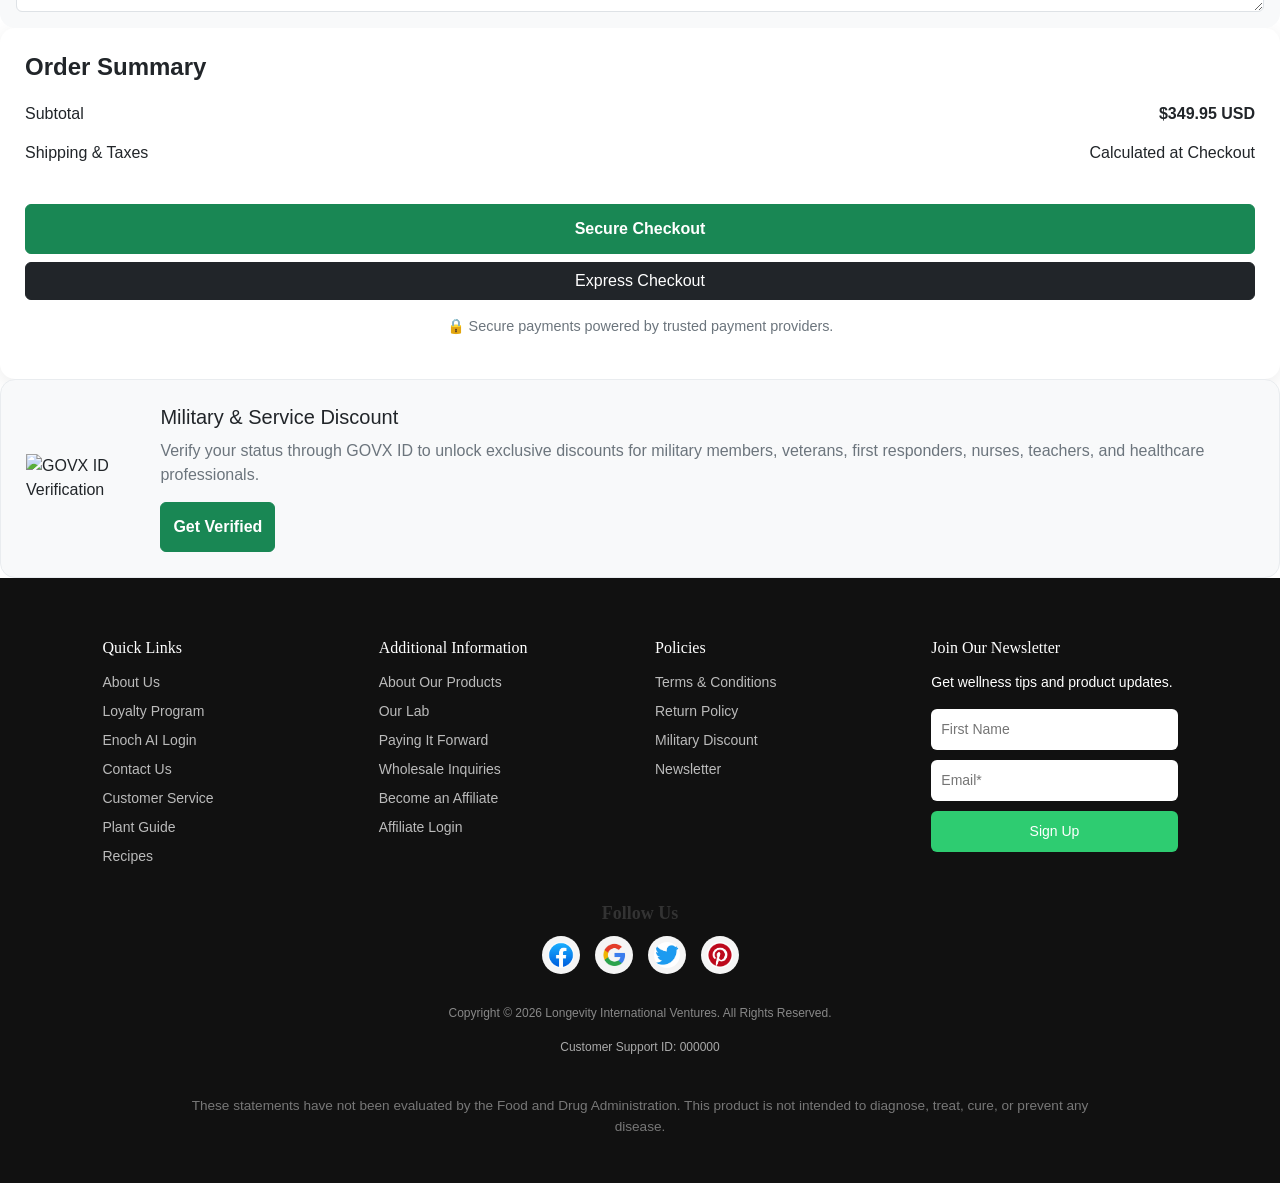
==== commit 51233d86: "finnish" ====
--- a/pages/cart.html
+++ b/pages/cart.html
@@ -172,7 +172,7 @@
             <div class="card-body">
               <h4>Subtotal</h4>
 
-              <h2 class="text-success mb-4">₱1,200</h2>
+              <span id="subtotal">0</span>
 
               <button class="btn btn-success w-100 btn-lg">Checkout</button>
 
--- a/css/style.css
+++ b/css/style.css
@@ -1428,3 +1428,14 @@
   background: #e0e0e0;
   box-shadow: 0 6px 12px rgba(0, 0, 0, 0.15);
 }
+
+.deal-card.list-view {
+  display: flex;
+  gap: 20px;
+  align-items: center;
+}
+
+.deal-card.list-view .image-wrapper {
+  width: 150px;
+  flex-shrink: 0;
+}
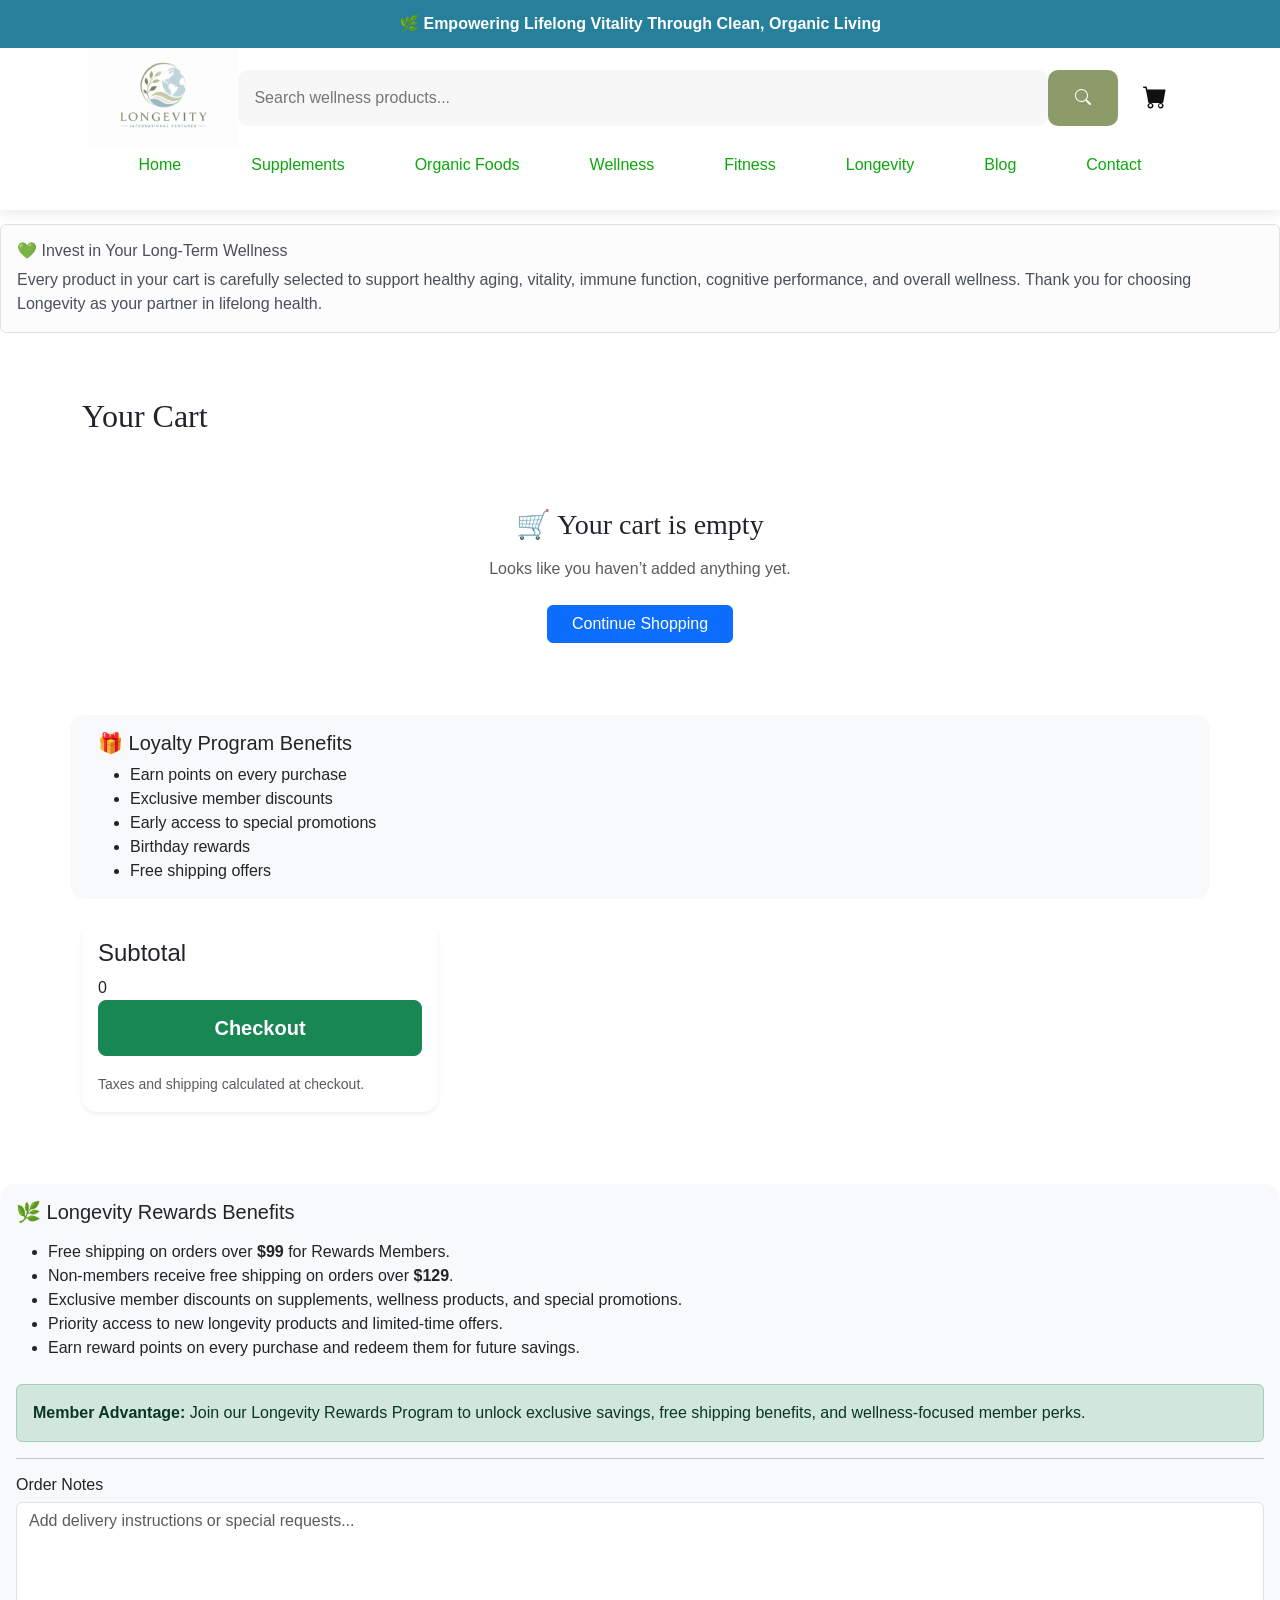
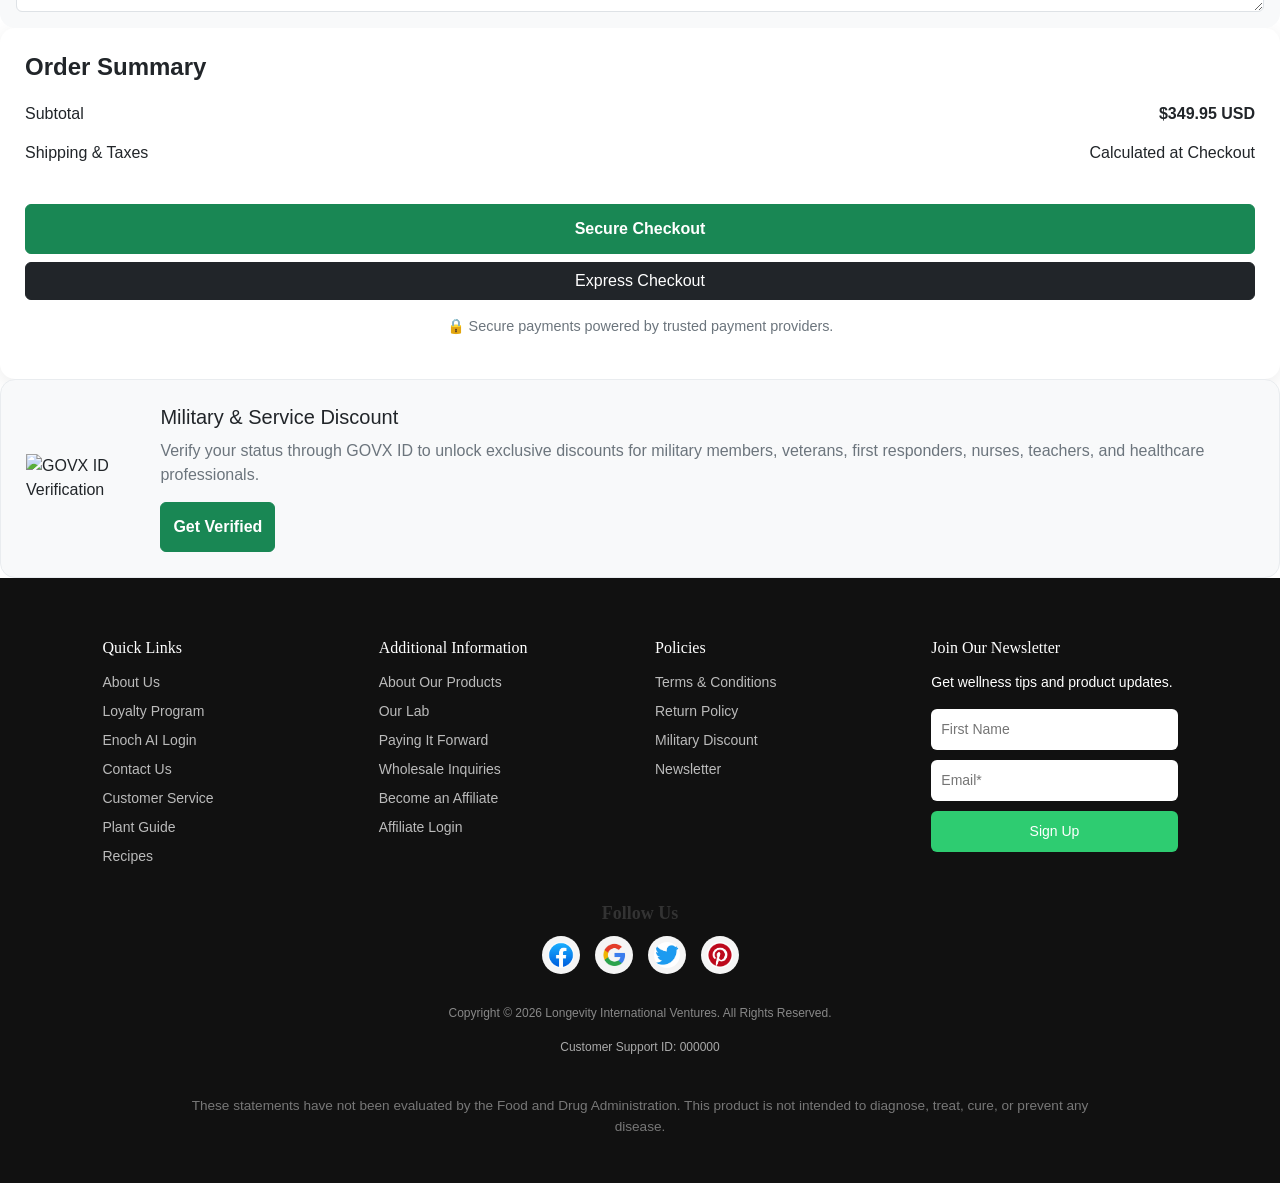
==== commit d2e9e594: "added width" ====
--- a/pages/cart.html
+++ b/pages/cart.html
@@ -135,7 +135,7 @@
     <div class="container py-5">
       <div class="row g-4">
         <!-- Cart Items -->
-        <div class="col-lg-8">
+        <div class="col-lg-8 w-100">
           <h2 class="mb-4">Your Cart</h2>
 
           <div id="cart-items"></div>
--- a/css/style.css
+++ b/css/style.css
@@ -7,6 +7,11 @@
 h2,
 h3 {
   font-family: "Playfair Display", serif;
+}
+
+a {
+  text-decoration: none;
+  color: #111;
 }
 
 /* Navigation Bar */
--- a/css/cart.css
+++ b/css/cart.css
@@ -1,4 +1,8 @@
 /* Cart */
+
+#cart-items {
+  width: 100%;
+}
 
 .quantity-box {
   display: flex;
